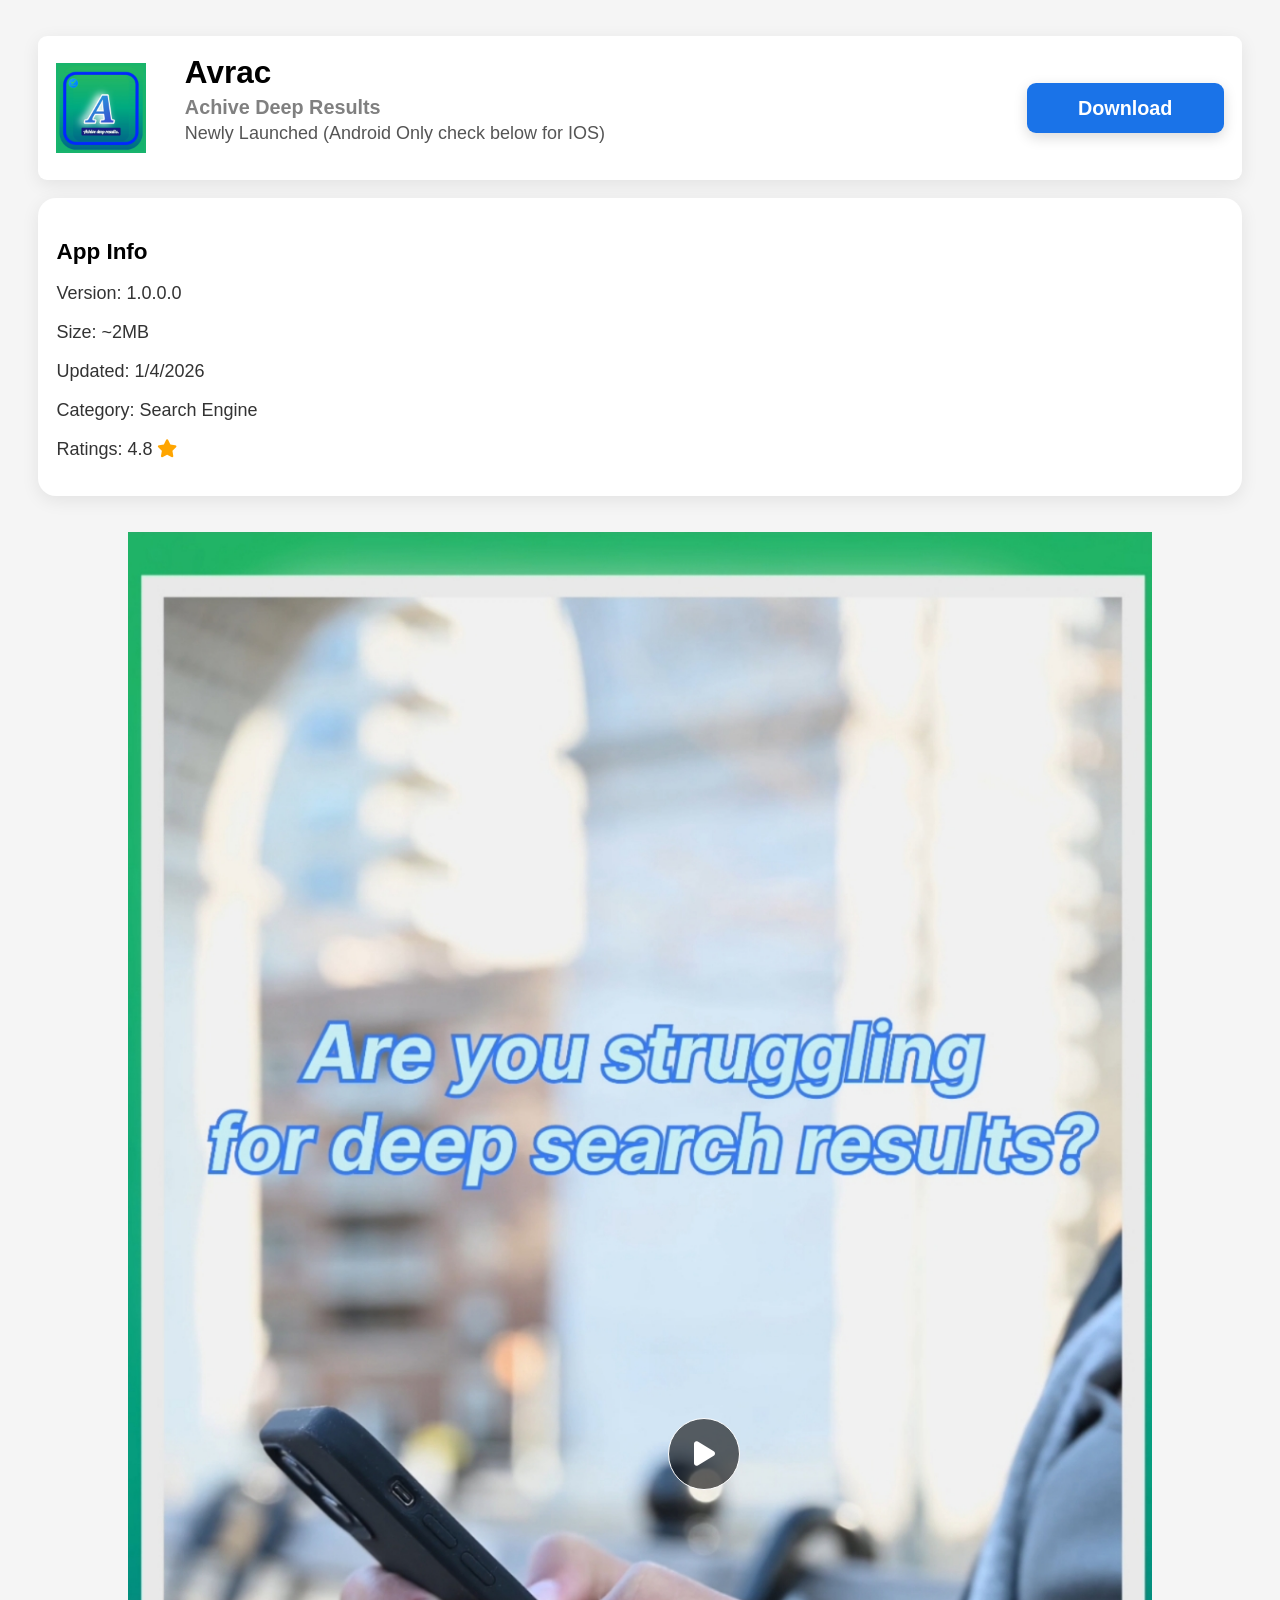
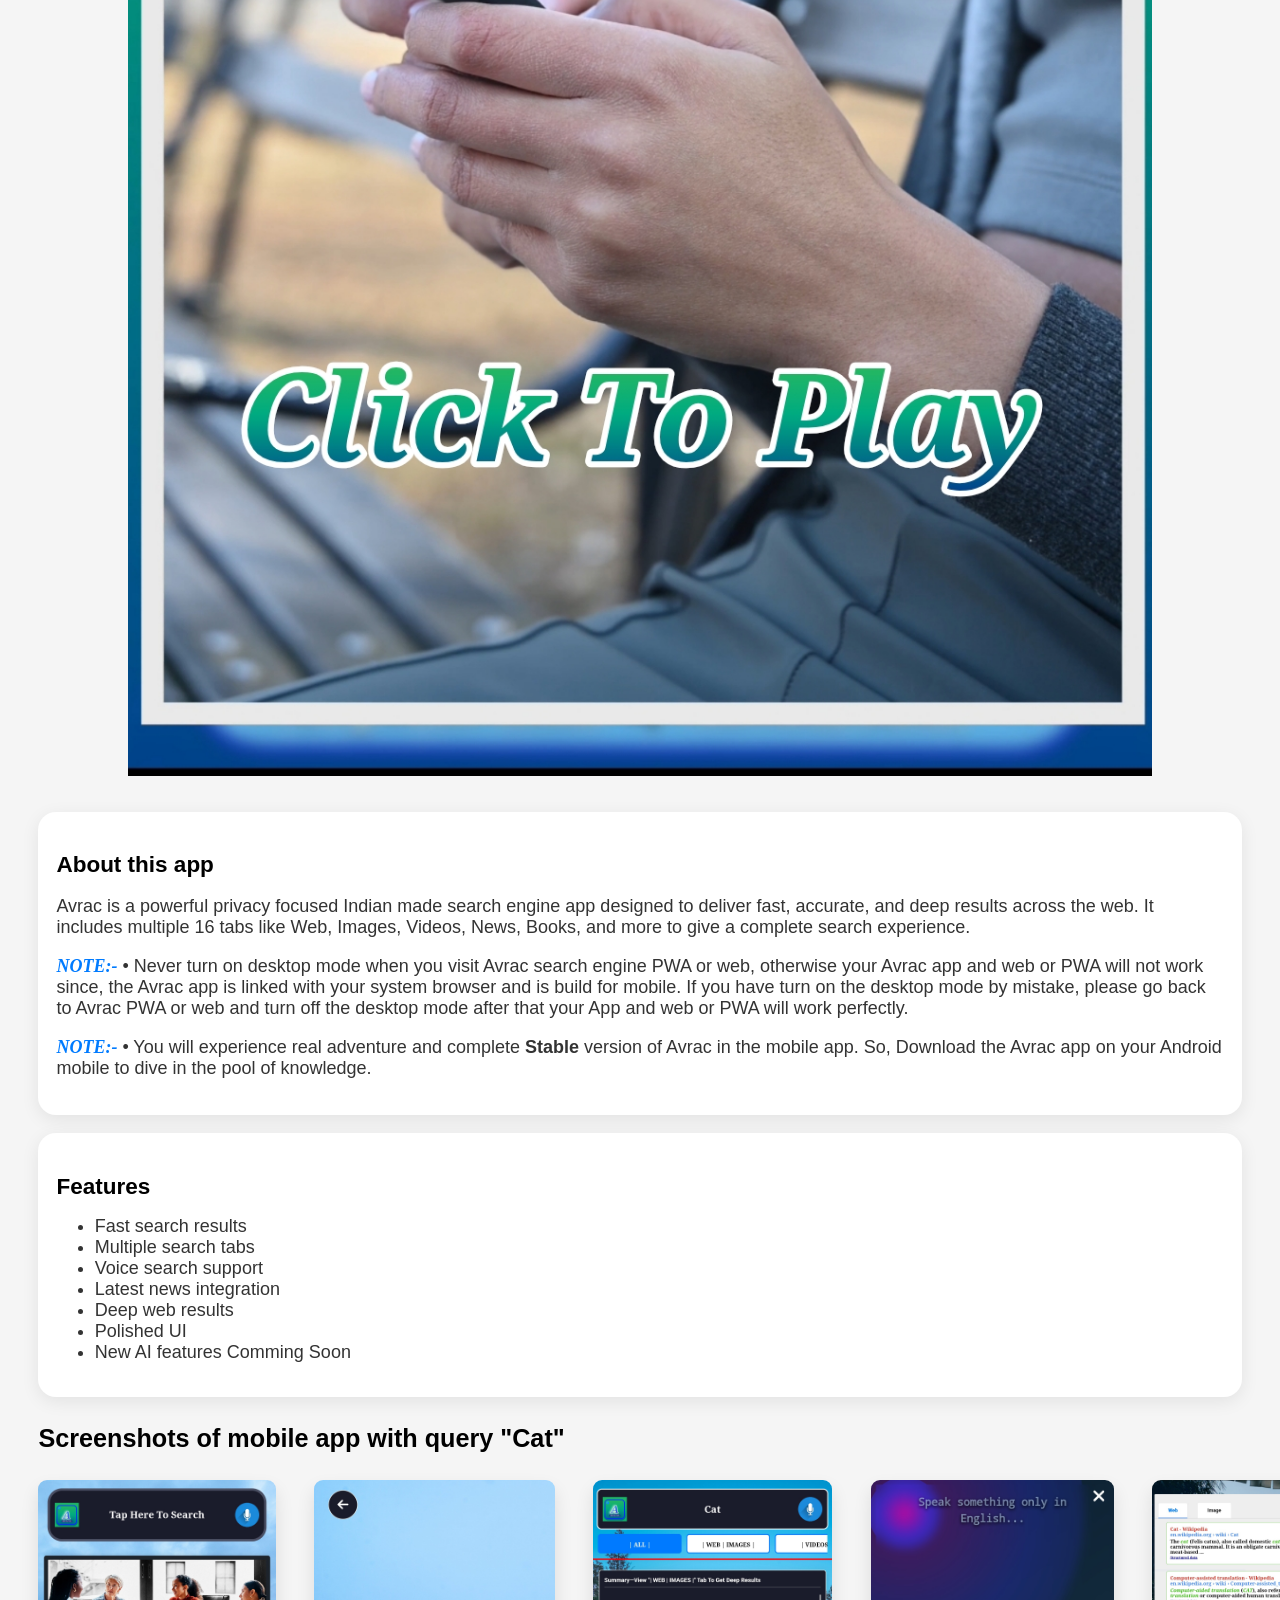
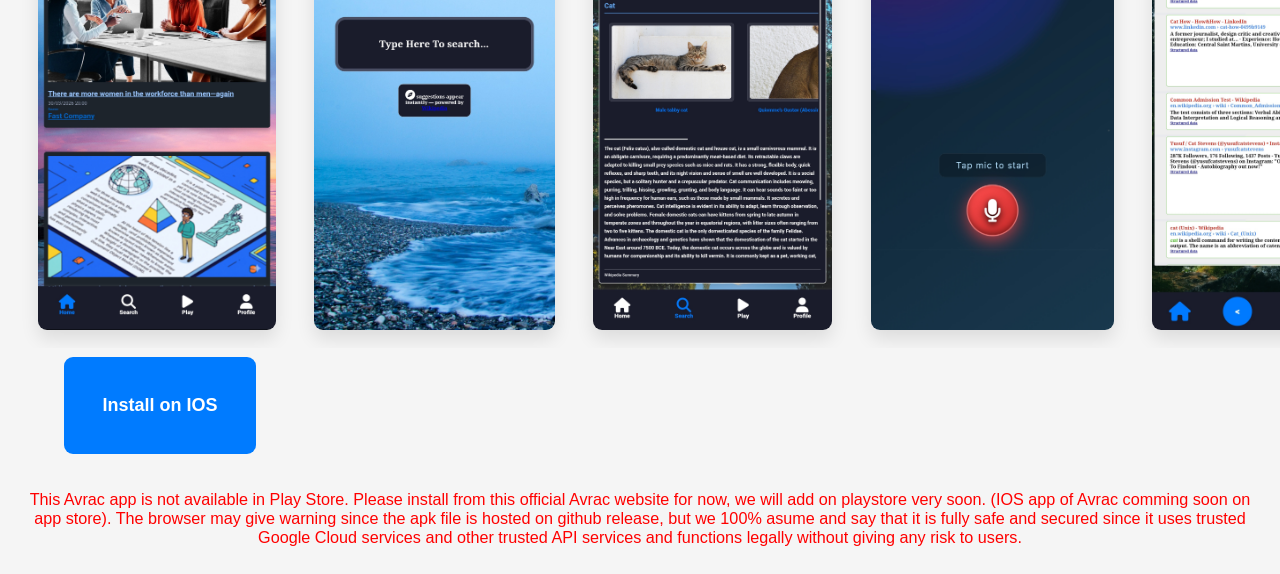
==== index.html @ 9b7741af "Update index.html" ====
<!DOCTYPE html>
<html>
<head>
  <meta http-equiv="CONTENT-TYPE" content="text/html; charset=UTF-8">
  <meta name="viewport" content="width=device-width, initial-scale=1.0">
  <title>Avrac/Download</title>
  <link rel="stylesheet" href="style.css"/>
  <link rel="stylesheet" href="https://cdnjs.cloudflare.com/ajax/libs/font-awesome/6.7.2/css/all.min.css">
</head>
<body>
  <div class="tops">
    <img src="avrac.png">
    <div class="content">
      <h2>Avrac</h2>
      <h3>Achive Deep Results</h3>
      <p class="info">Newly Launched (Android Only check below for IOS)</p>
    </div>
    <button id="main" class="download" onclick="location.href='https://github.com/playerauth/APPS/releases/download/app/Avrac.apk'">
      Download
    </button>
    <button id="desktop" class="download" onclick="location.href='qr.html'">
      Download
    </button>
  </div>
  <div class="card">
    <h3>App Info</h3>
    <p>Version: 1.0.0.0</p>
    <p>Size: ~2MB</p>
    <p>Updated: 1/4/2026</p>
    <p>Category: Search Engine</p>
    <p>Ratings: 4.8 <i class="fa-solid fa-star" style="color: orange !important;"></i></p>
  </div>
  <div class="video-section">
     <div style="position:relative;width:100%;max-width:100%;overflow:hidden;">

  <!-- Video with thumbnail -->
  <video id="vid" poster="thumbnail.jpg" playsinline
  style="width:100%;height:auto;object-fit:cover;display:block;">
    <source src="ads.mp4" type="video/mp4">
  </video>

  <!-- Play Button -->
  <div id="playBtn"
  style="position:absolute;top:50%;left:50%;transform:translate(-50%,-50%);
  background:rgba(0,0,0,0.6);
  color:white;
  font-size:28px;
  width:70px;
  height:70px;
  border-radius:50%;
  display:flex;
  align-items:center;
  justify-content:center;
  cursor:pointer; border: 0.2vh solid white;">
    <i class="fa-solid fa-play"></i>
  </div>

</div>

<style>
  video::-webkit-media-controls {
    display: none !important;
  }
</style>

<script>
  const video = document.getElementById("vid");
  const btn = document.getElementById("playBtn");

  // Play on click
  btn.onclick = function () {
    video.currentTime = 0;   // always start from beginning
    video.muted = false;
    video.play();
    btn.style.display = "none";
  };

  // When video ends
  video.addEventListener("ended", function () {
    video.pause();
    video.currentTime = 0;     // reset to show thumbnail again
    btn.style.display = "flex"; // show play button again
  });
</script>
  </div>
  <div class="card">
    <h3>About this app</h3>
    <p>
      Avrac is a powerful privacy focused Indian made search engine app designed to deliver fast, accurate, and deep results across the web.
      It includes multiple 16 tabs like Web, Images, Videos, News, Books, and more to give a complete search experience.
    </p>
    <p><i>NOTE:-</i> • Never turn on desktop mode when you visit Avrac search engine PWA or web, otherwise your Avrac app and web or PWA will not work since, the Avrac app is linked with your system browser and is build for mobile. If you have turn on the desktop mode by mistake, please go back to Avrac PWA or web and turn off the desktop mode after that your App and web or PWA will work perfectly.</p>
   
    <p><i>NOTE:-</i> • You will experience real adventure and complete <b>Stable</b> version of Avrac in the mobile app. So, Download the Avrac app on your Android mobile to dive in the pool of knowledge.</p>
  </div>
  <div class="card">
    <h3>Features</h3>
    <ul>
      <li> Fast search results</li>
      <li>Multiple search tabs</li>
      <li> Voice search support</li>
      <li>Latest news integration</li>
      <li> Deep web results</li>
       <li>Polished UI</li>
      <li>New AI features Comming Soon</li>
    </ul>
  </div>
  <h3 class="section-title">Screenshots of mobile app with query "Cat"</h3>
  <div class="img-row">
    <img src="home-page.jpg" alt="UI">
    <img src="search-page.jpg" alt="UI">
    <img src="results-page-all.jpg" alt="UI">
    <img src="mic-page.jpg" alt="UI">
    <img src="web.jpg" alt="UI">
    <img src="profile.jpg" alt="UI">
    <img src="image.jpg" alt="UI">
    <img src="video.jpg" alt="UI">
    <img src="news.jpg" alt="UI">
    <img src="random.jpg" alt="UI">
    <img src="translate.jpg" alt="UI">
    <img src="articles.jpg" alt="UI">
    <img src="books.jpg" alt="UI">
    <img src="social.jpg" alt="UI">
    <img src="talk.jpg" alt="UI">
    <img src="play.jpg" alt="UI">
  </div>
  <div class="second-section">
    <button onclick="location.href='ios-pwa.html'">Install on IOS</button>
      </div>
  <div class="footer">
    <p>This Avrac app is not available in Play Store. Please install from this official Avrac website for now, we will add on playstore very soon. (IOS app of Avrac comming soon on app store). The
      browser may give warning since the apk file is hosted on github release, but we 100% asume and say that it is fully safe and secured since it uses trusted Google Cloud services and other trusted API services and functions legally without giving any risk to users.
    </p>
  </div>
<script src="script.js"></script>
</body>
</html>
---- style.css ----
body {
  margin: 0;
  padding: 0;
  width: 100vw;
  background: #f5f5f5;
  font-family: Arial, sans-serif;
  overflow-x: hidden;
  color: #000;
}
.tops {
  display: flex;
  align-items: center;
  gap: 3vw;
  margin: 4vh 3vw 2vh 3vw;
  padding: 2vh;
  background: white;
  border-radius: 1vh;
  box-shadow: 0 0.5vh 2vh rgba(0,0,0,0.08);
}
.tops img {
  height: 10vh;
}
.content h2 {
  margin: 0;
  font-size: 3.5vh;
}
.content h3 {
  margin: 0.5vh 0 0 0;
  font-size: 2.2vh;
  color: gray;
}
.info {
  font-size: 2vh;
  color: #555;
  margin-top: 0.5vh;
}
.download {
  margin-left: auto;
  padding: 1.5vh 4vw;
  font-size: 2.2vh;
  background: #1a73e8;
  color: white;
  border: none;
  font-weight: bold;
  border-radius: 1vh;
  box-shadow: 0 0.5vh 1.5vh rgba(0,0,0,0.15);
}
.download:focus {
  background: blue;
}
.card {
  background: white;
  margin: 2vh 3vw;
  padding: 2vh;
  border-radius: 2vh;
  box-shadow: 0 0.5vh 2vh rgba(0,0,0,0.08);
}
.card h3 {
  margin-bottom: 1vh;
  font-size: 2.5vh;
}
.card p, .card li {
  font-size: 2vh;
  color: #333;
  font-weight: 500;
}
.card ul {
  padding-left: 3vw;
}
.section-title {
  margin: 3vh 3vw 1vh 3vw;
  font-size: 2.8vh;
}
p i {
  font-family: serif;
  font-weight: 900;
  color: #007bff;
}
.img-row {
  display: flex;
  gap: 3vw;
  padding: 2vh 3vw;
  overflow-x: auto;
  scroll-snap-type: x mandatory;
}
.img-row img {
  height: 50vh;
  border-radius: 1vh;
  box-shadow: 0 1vh 2vh rgba(0,0,0,0.1);
  flex-shrink: 0;
  scroll-snap-align: center;
}
.img-row::-webkit-scrollbar {
  display: none;
}
.footer {
  margin: 3vh;
  text-align: center;
  font-size: 1.8vh;
  color: red;
  font-weight: 500;
}
.second-section {
  display: flex;
  height: auto;
  overflow-x: auto;
  width: 100vw;
}
.second-section button {
  padding: 3vw;
  font-size: 2vh;
  margin-top: 1vh;
  margin-left: 5vw;
  margin-right: 5vw;
  font-weight: 900;
  margin-bottom: 1vh;
  color: white;
  background: #007bff;
  border: none;
  border-radius: 1vh;
}
button:focus {
  background: blue;
}
.video-section {
  width: auto;
  height: auto;
  margin-top: 1vh;
  text-align: center;
  margin-left: 10vw;;
}
.video-section video {
  height: auto !important;
  margin-top: 2vh;
  width: 80vw !important;
  margin-bottom: 2vh;
  height: auto;
}
@media (prefers-color-scheme: dark) {
  body {
    background: #121212;
    color: #e0e0e0;
  }
  .tops {
    background: #1e1e1e;
    box-shadow: 0 0.5vh 2vh rgba(0,0,0,0.5);
  }
  .content h3 {
    color: #aaa;
  }
  .info {
    color: #ccc;
  }
  .dn {
    background: #3b82f6;
    color: white;
    box-shadow: 0 0.5vh 2vh rgba(0,0,0,0.5);
  }
  .card {
    background: #1e1e1e;
    box-shadow: 0 0.5vh 2vh rgba(0,0,0,0.5);
  }
  .card p,
  .card li {
    color: #ddd;
  }
  .card h3 {
    color: #fff;
  }
  .section-title {
    color: #fff;
  }
  .img-row img {
    box-shadow: 0 1vh 2vh rgba(0,0,0,0.6);
  }
  .footer {
    color: #ff6b6b;
  }
}
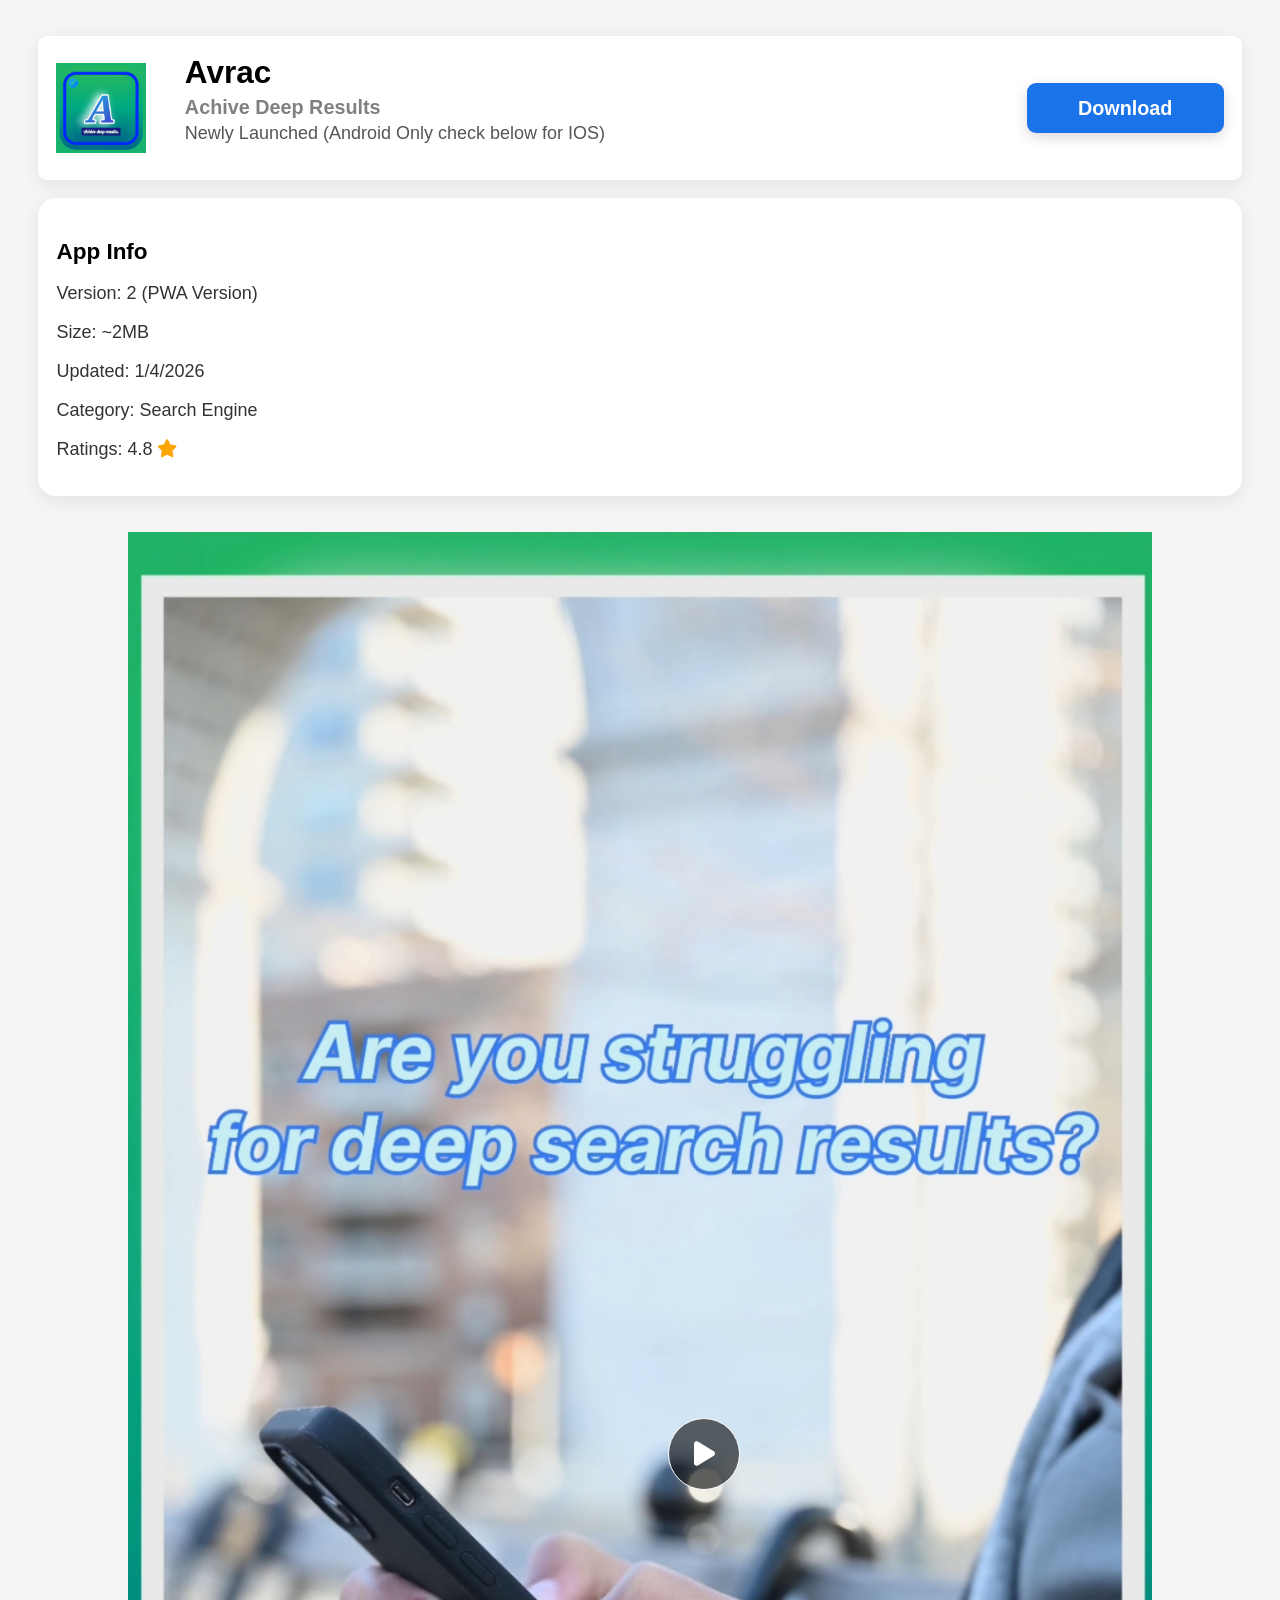
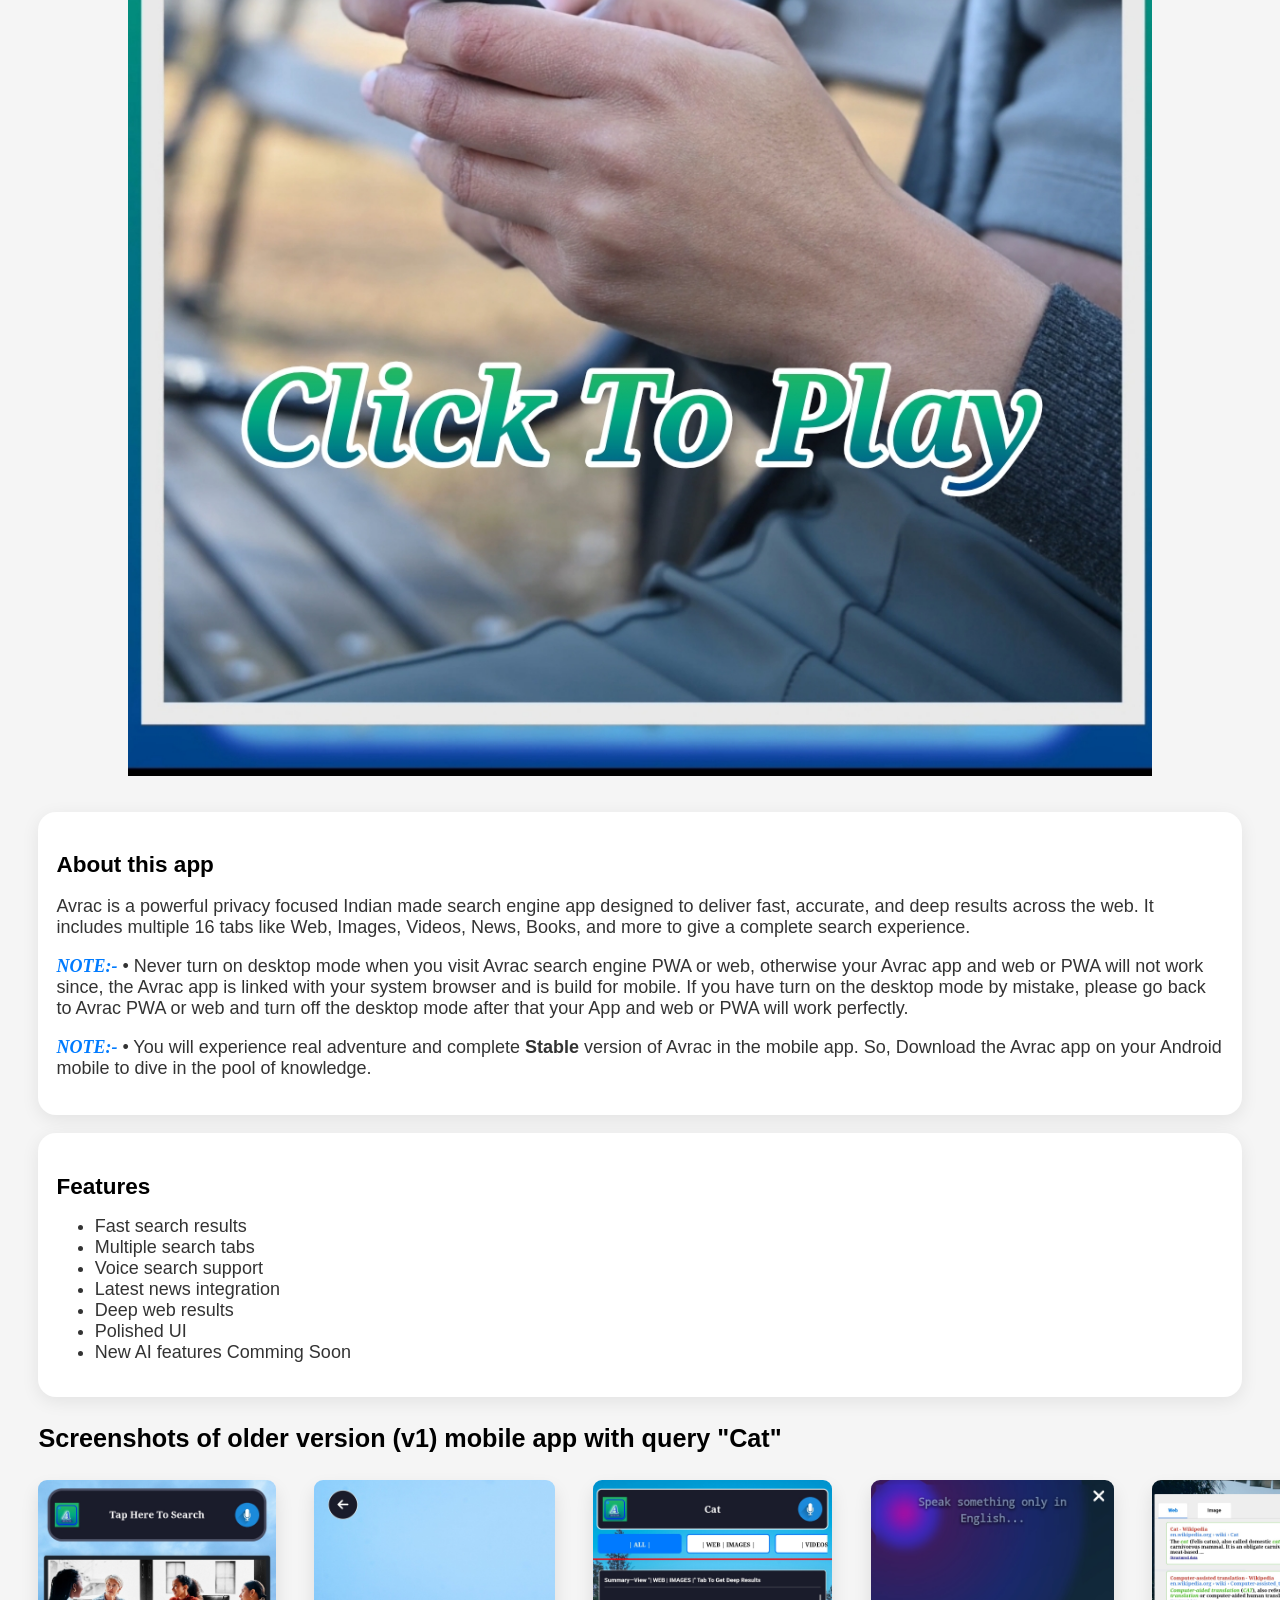
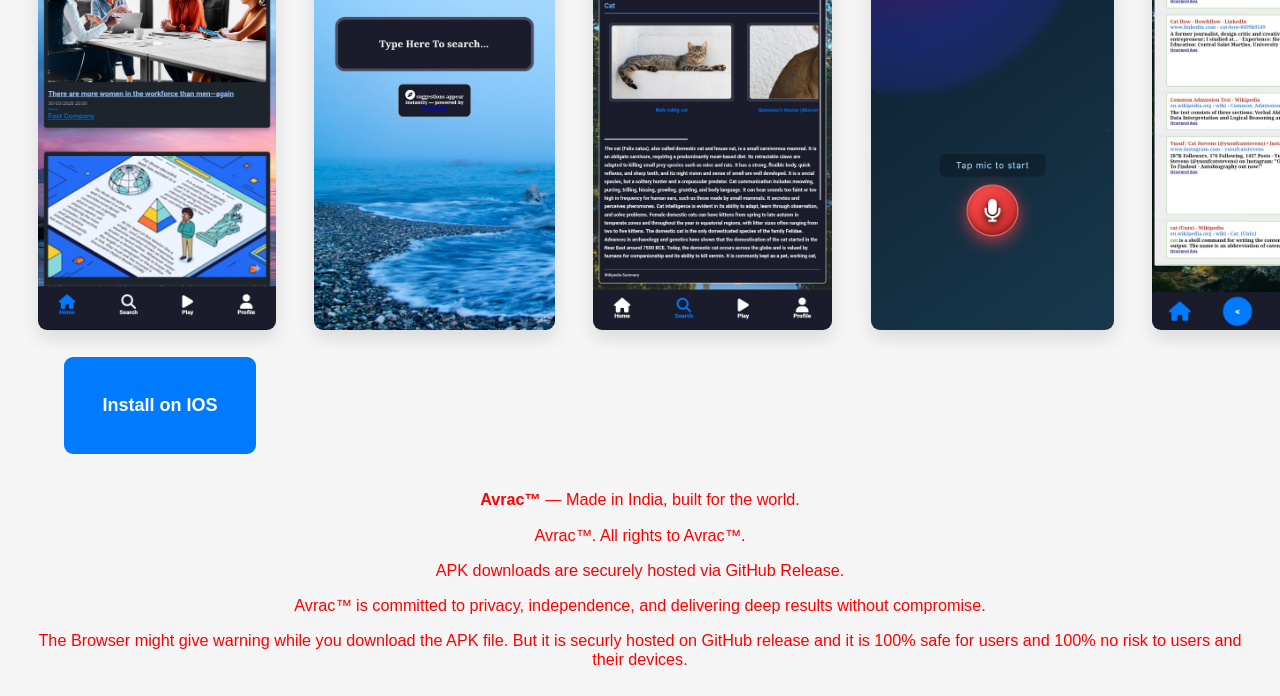
==== commit 44917893: "Update index.html" ====
--- a/index.html
+++ b/index.html
@@ -3,7 +3,7 @@
 <head>
   <meta http-equiv="CONTENT-TYPE" content="text/html; charset=UTF-8">
   <meta name="viewport" content="width=device-width, initial-scale=1.0">
-  <title>Avrac/Download</title>
+  <title>Avrac/download</title>
   <link rel="stylesheet" href="style.css"/>
   <link rel="stylesheet" href="https://cdnjs.cloudflare.com/ajax/libs/font-awesome/6.7.2/css/all.min.css">
 </head>
@@ -24,7 +24,7 @@
   </div>
   <div class="card">
     <h3>App Info</h3>
-    <p>Version: 1.0.0.0</p>
+    <p>Version: 2 (PWA Version)</p>
     <p>Size: ~2MB</p>
     <p>Updated: 1/4/2026</p>
     <p>Category: Search Engine</p>
@@ -62,14 +62,12 @@
     display: none !important;
   }
 </style>
-
 <script>
   const video = document.getElementById("vid");
   const btn = document.getElementById("playBtn");
 
   // Play on click
   btn.onclick = function () {
-    video.currentTime = 0;   // always start from beginning
     video.muted = false;
     video.play();
     btn.style.display = "none";
@@ -78,7 +76,9 @@
   // When video ends
   video.addEventListener("ended", function () {
     video.pause();
-    video.currentTime = 0;     // reset to show thumbnail again
+
+    video.load(); // 🔥 THIS forces poster (thumbnail) to show again
+
     btn.style.display = "flex"; // show play button again
   });
 </script>
@@ -105,7 +105,7 @@
       <li>New AI features Comming Soon</li>
     </ul>
   </div>
-  <h3 class="section-title">Screenshots of mobile app with query "Cat"</h3>
+  <h3 class="section-title">Screenshots of older version (v1) mobile app with query "Cat"</h3>
   <div class="img-row">
     <img src="home-page.jpg" alt="UI">
     <img src="search-page.jpg" alt="UI">
@@ -127,10 +127,14 @@
   <div class="second-section">
     <button onclick="location.href='ios-pwa.html'">Install on IOS</button>
       </div>
-  <div class="footer">
-    <p>This Avrac app is not available in Play Store. Please install from this official Avrac website for now, we will add on playstore very soon. (IOS app of Avrac comming soon on app store). The
-      browser may give warning since the apk file is hosted on github release, but we 100% asume and say that it is fully safe and secured since it uses trusted Google Cloud services and other trusted API services and functions legally without giving any risk to users.
+  <footer class="footer">
+    <p><strong>Avrac™</strong> — Made in India, built for the world.</p>
+  <p>Avrac™. All rights to Avrac™.</p>
+   <p>APK downloads are securely hosted via GitHub Release.</p>
+  <p>Avrac™ is committed to privacy, independence, and delivering deep results without compromise.</p>
+    <p>The Browser might give warning while you download the APK file. But it is securly hosted on GitHub release and it is 100% safe for users and 100% no risk to users and their devices.
     </p>
+</footer>
   </div>
 <script src="script.js"></script>
 </body>
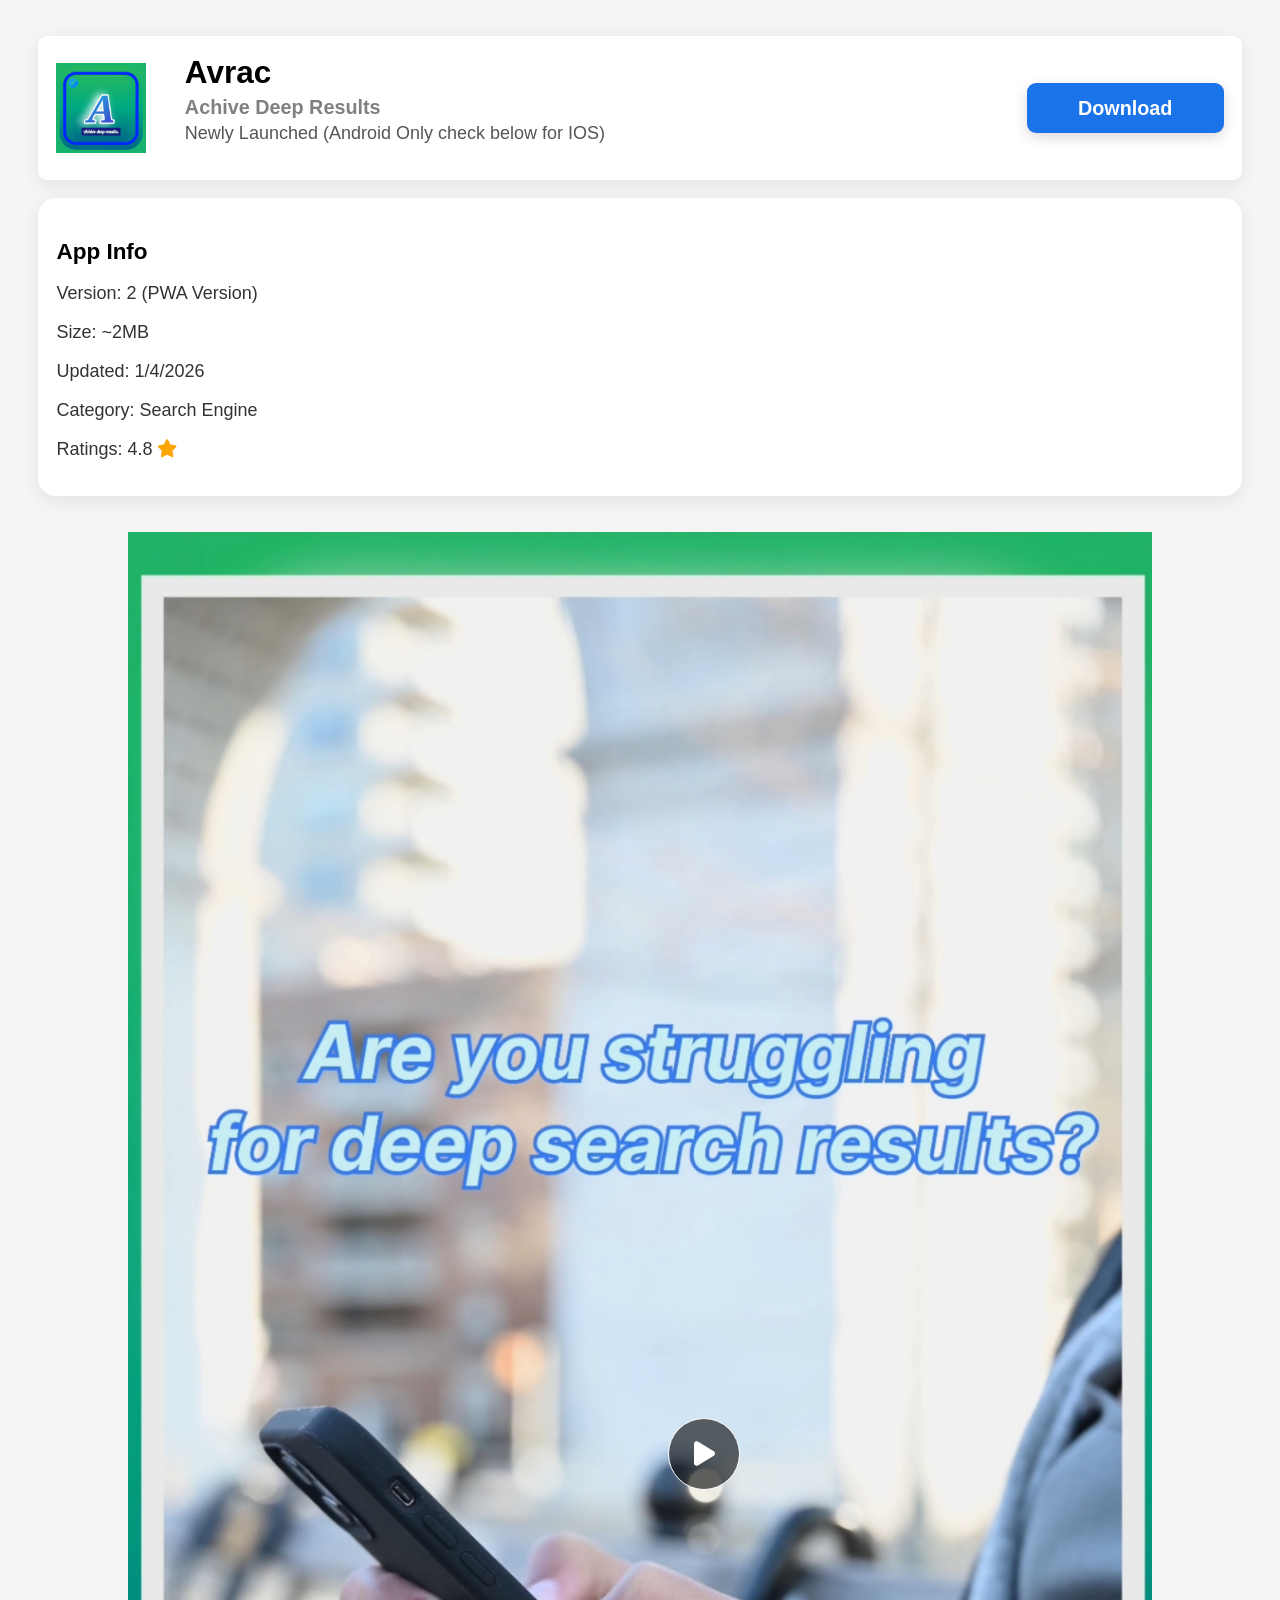
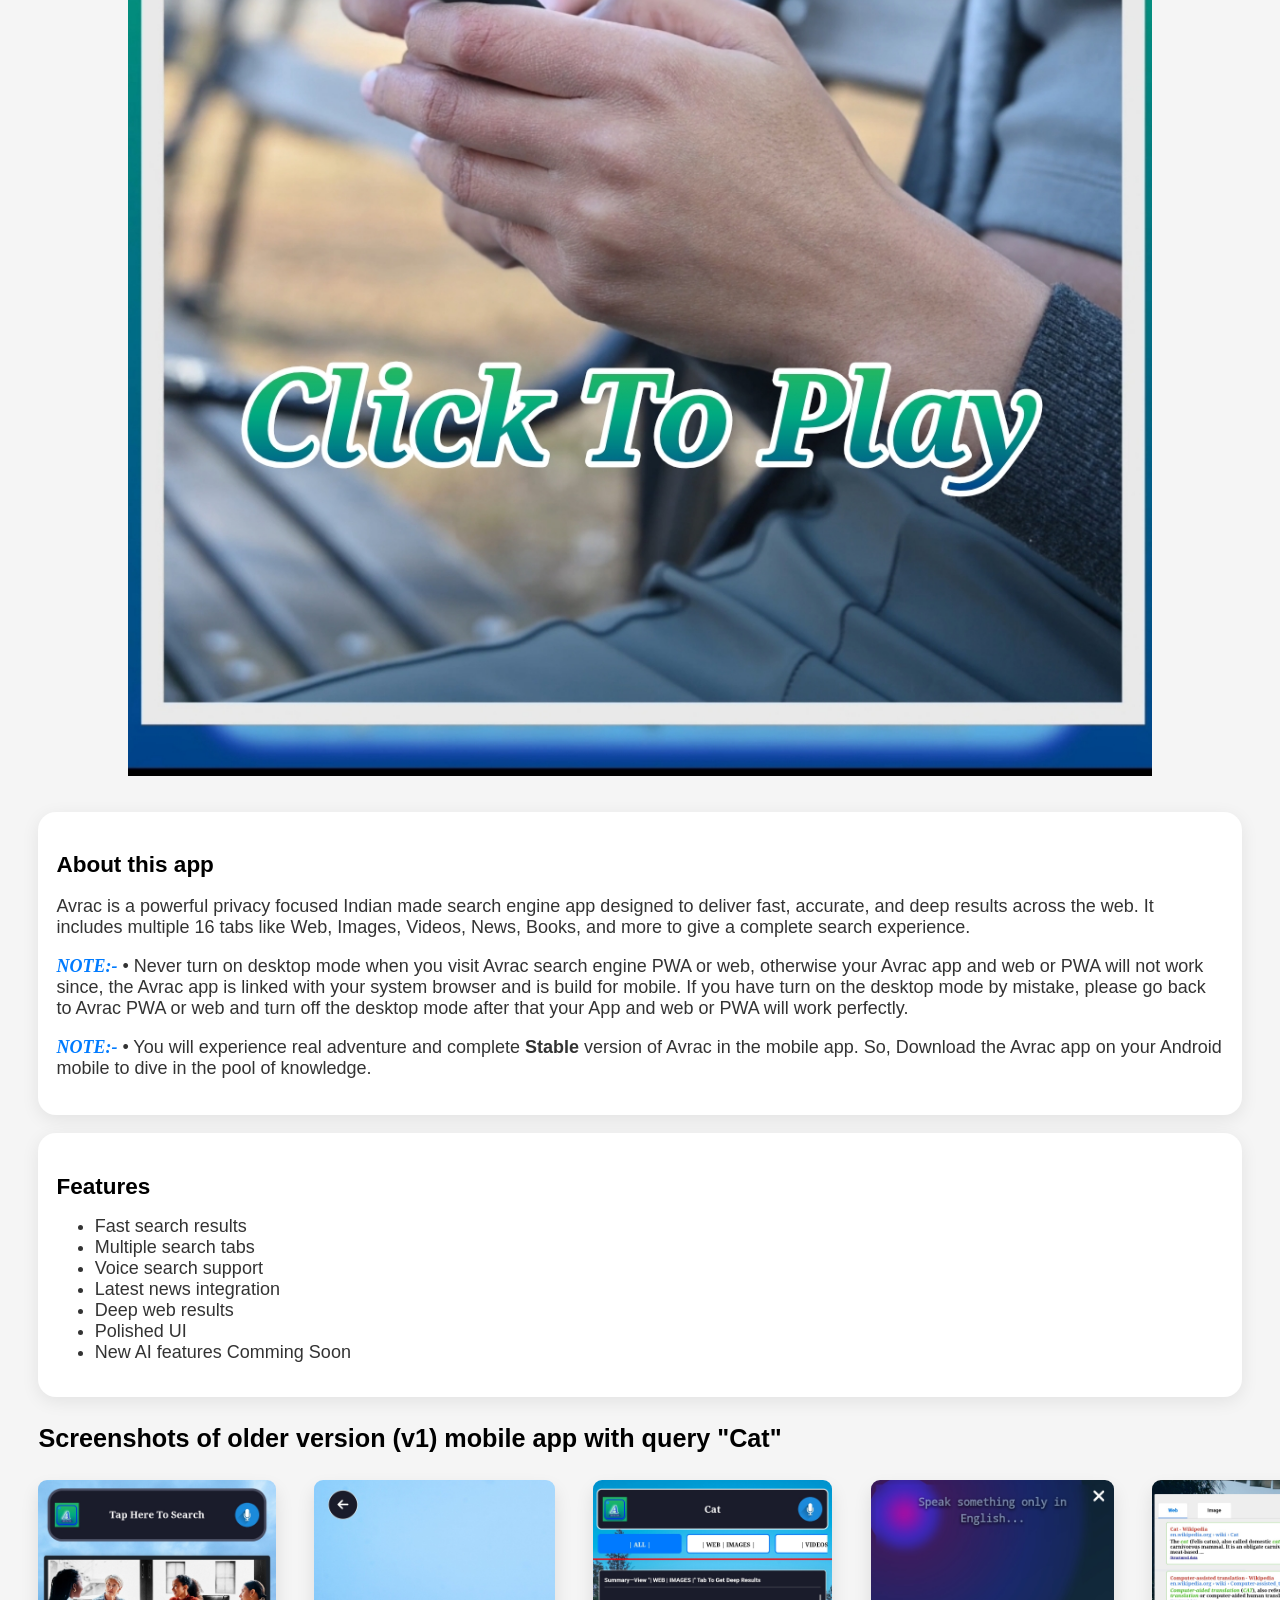
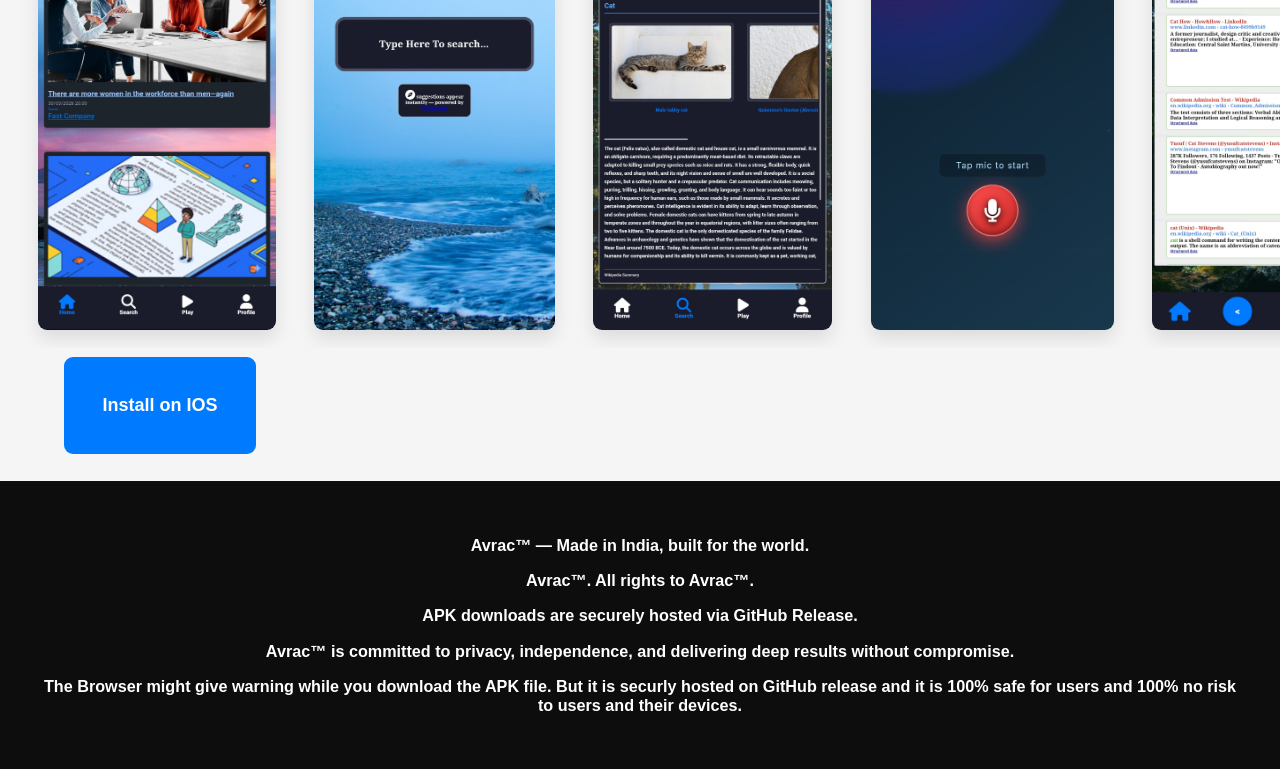
==== commit 1edddcc7: "Update index.html" ====
--- a/index.html
+++ b/index.html
@@ -3,7 +3,7 @@
 <head>
   <meta http-equiv="CONTENT-TYPE" content="text/html; charset=UTF-8">
   <meta name="viewport" content="width=device-width, initial-scale=1.0">
-  <title>Avrac/download</title>
+  <title>Avrac/store</title>
   <link rel="stylesheet" href="style.css"/>
   <link rel="stylesheet" href="https://cdnjs.cloudflare.com/ajax/libs/font-awesome/6.7.2/css/all.min.css">
 </head>
--- a/style.css
+++ b/style.css
@@ -94,11 +94,14 @@
   display: none;
 }
 .footer {
-  margin: 3vh;
   text-align: center;
   font-size: 1.8vh;
   color: red;
-  font-weight: 500;
+  color: white;
+  padding: 3vw;
+  background: #0d0d0d;
+  font-weight: bold;
+  margin-top: 2vh;
 }
 .second-section {
   display: flex;
@@ -174,6 +177,7 @@
     box-shadow: 0 1vh 2vh rgba(0,0,0,0.6);
   }
   .footer {
-    color: #ff6b6b;
+    color: black;
+    background: white;
   }
 }
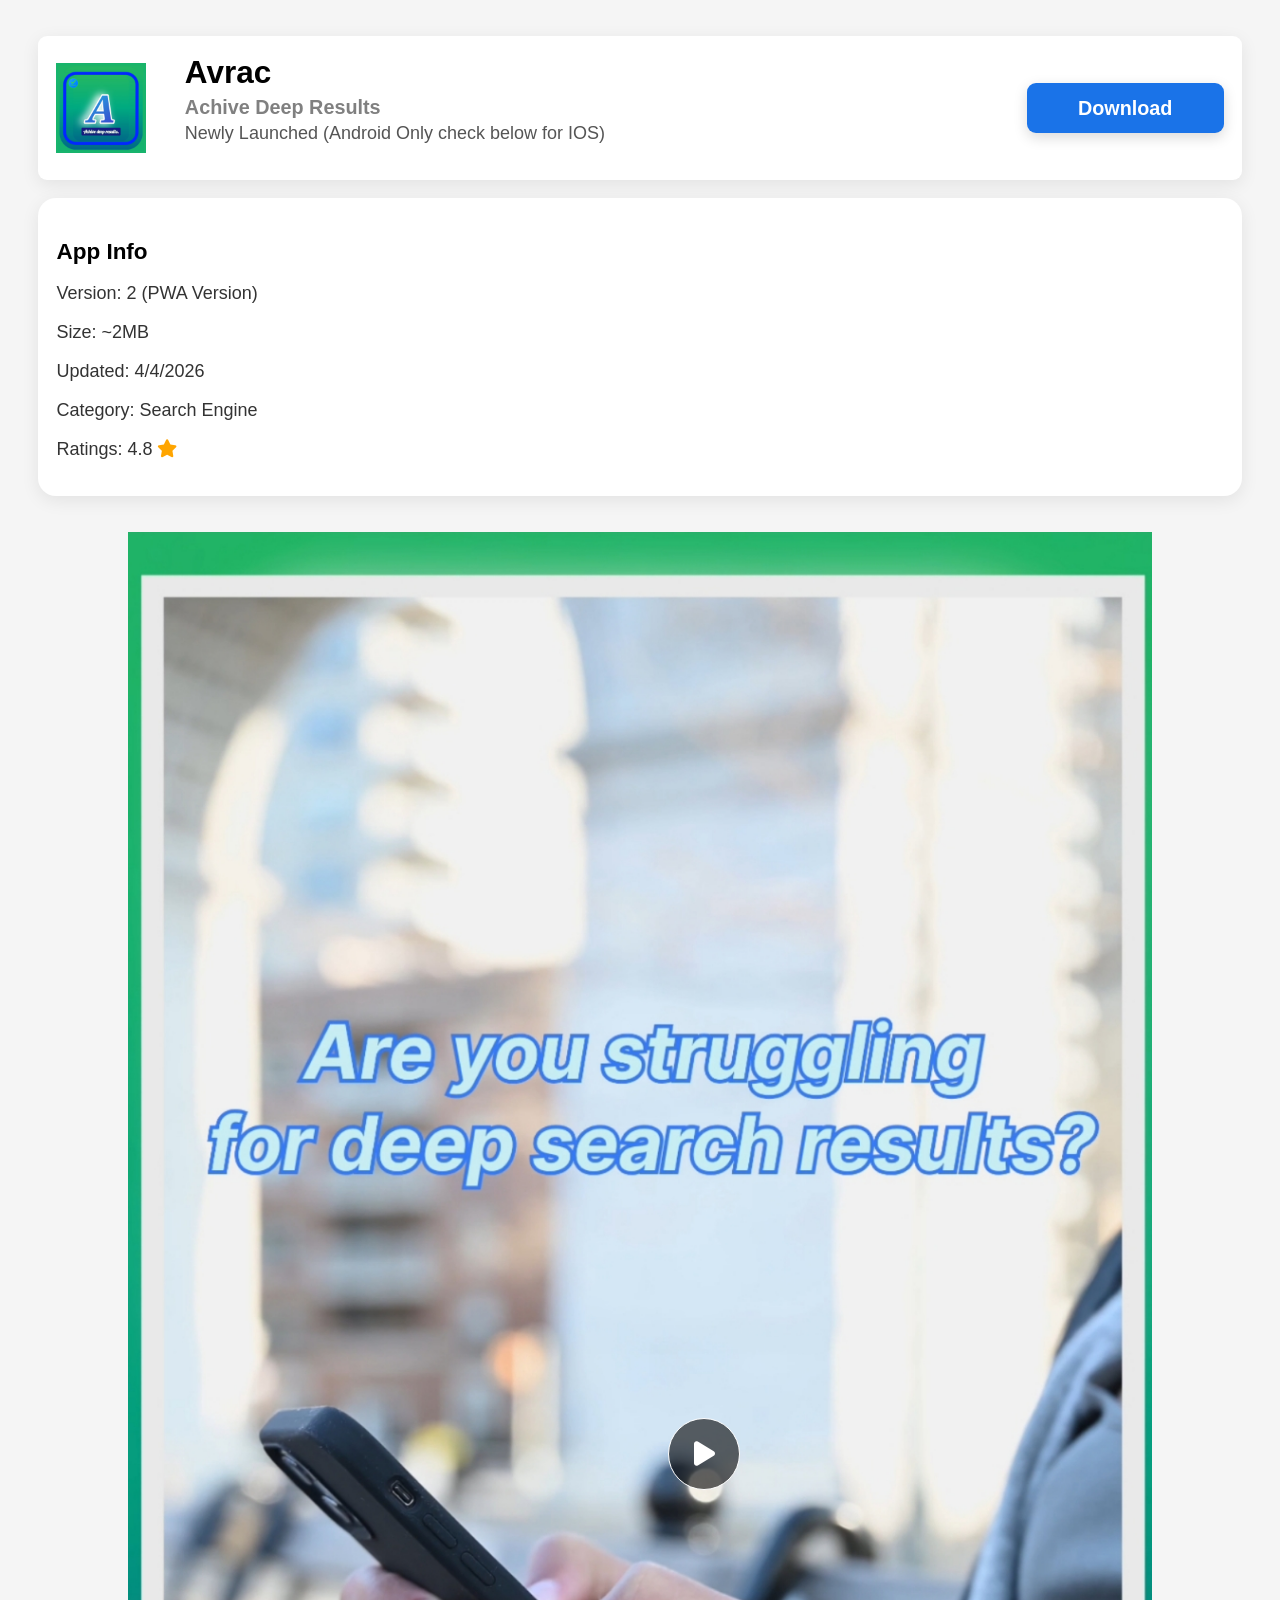
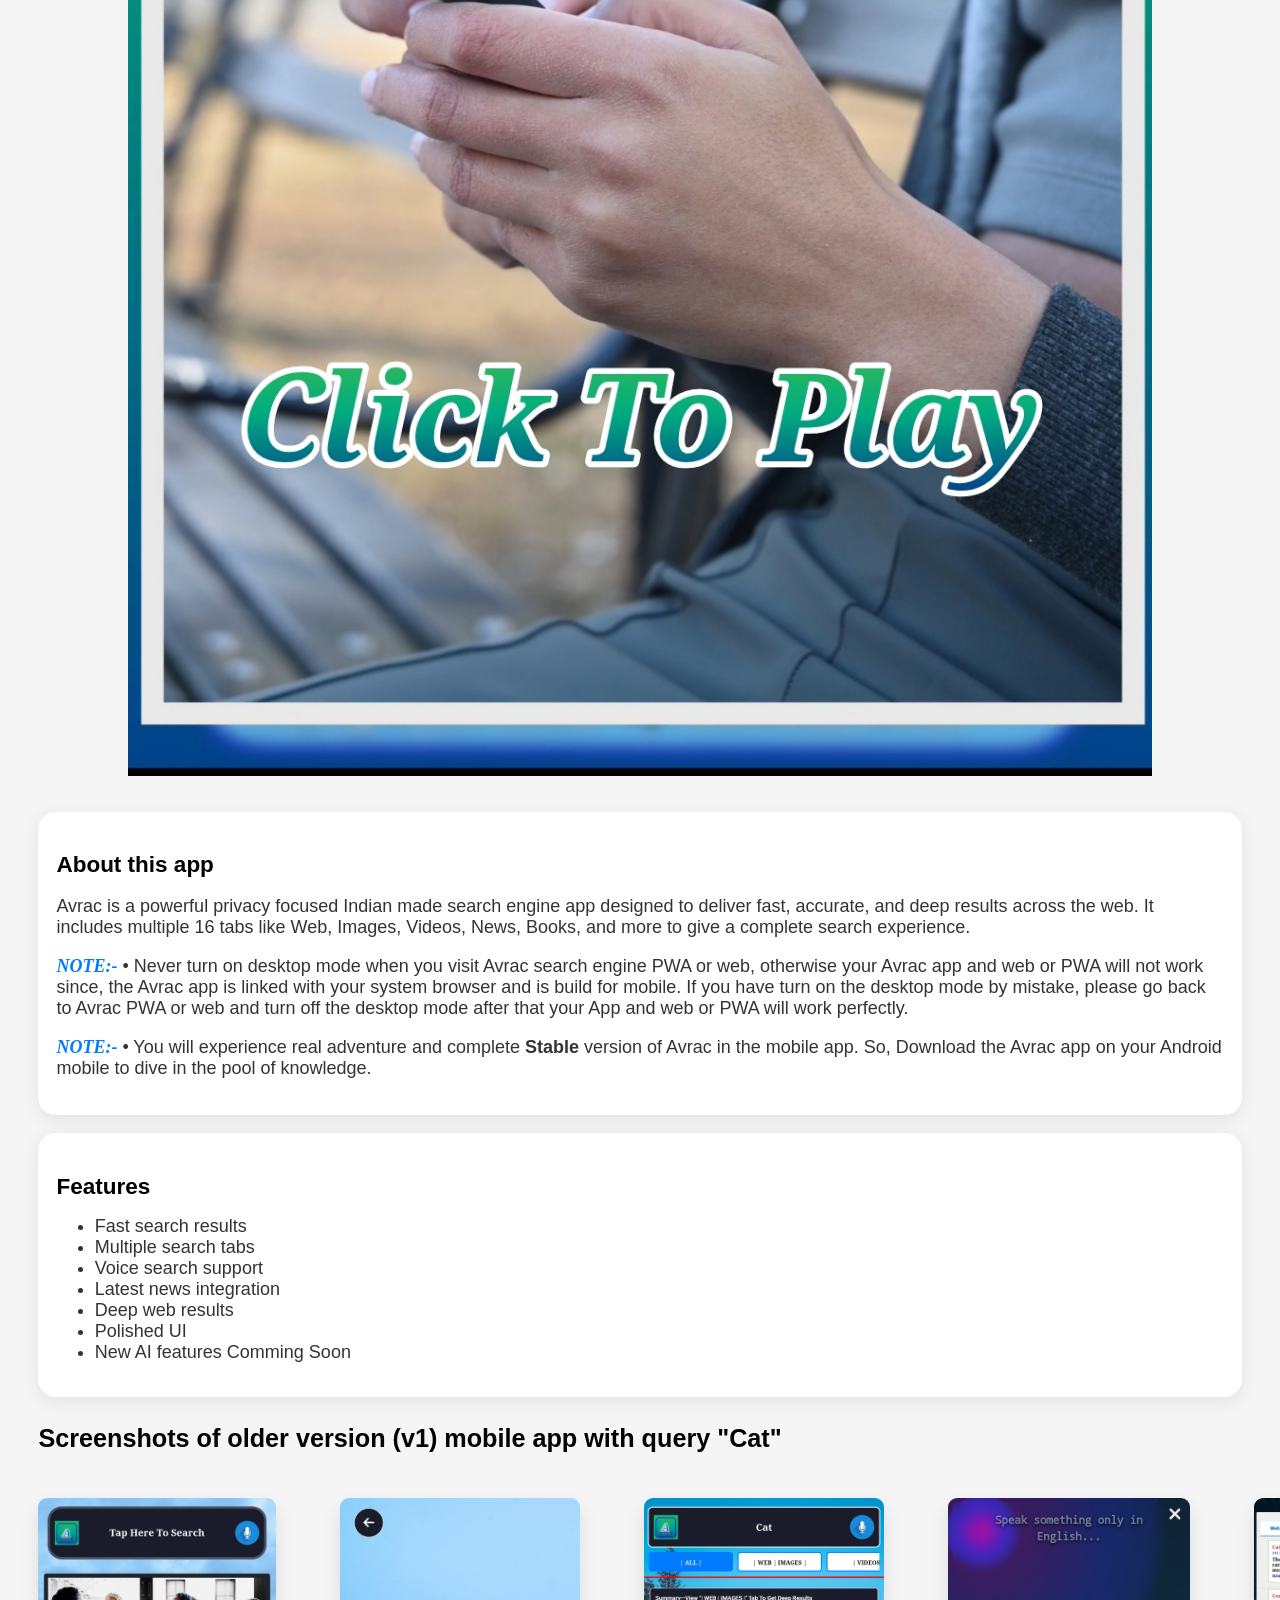
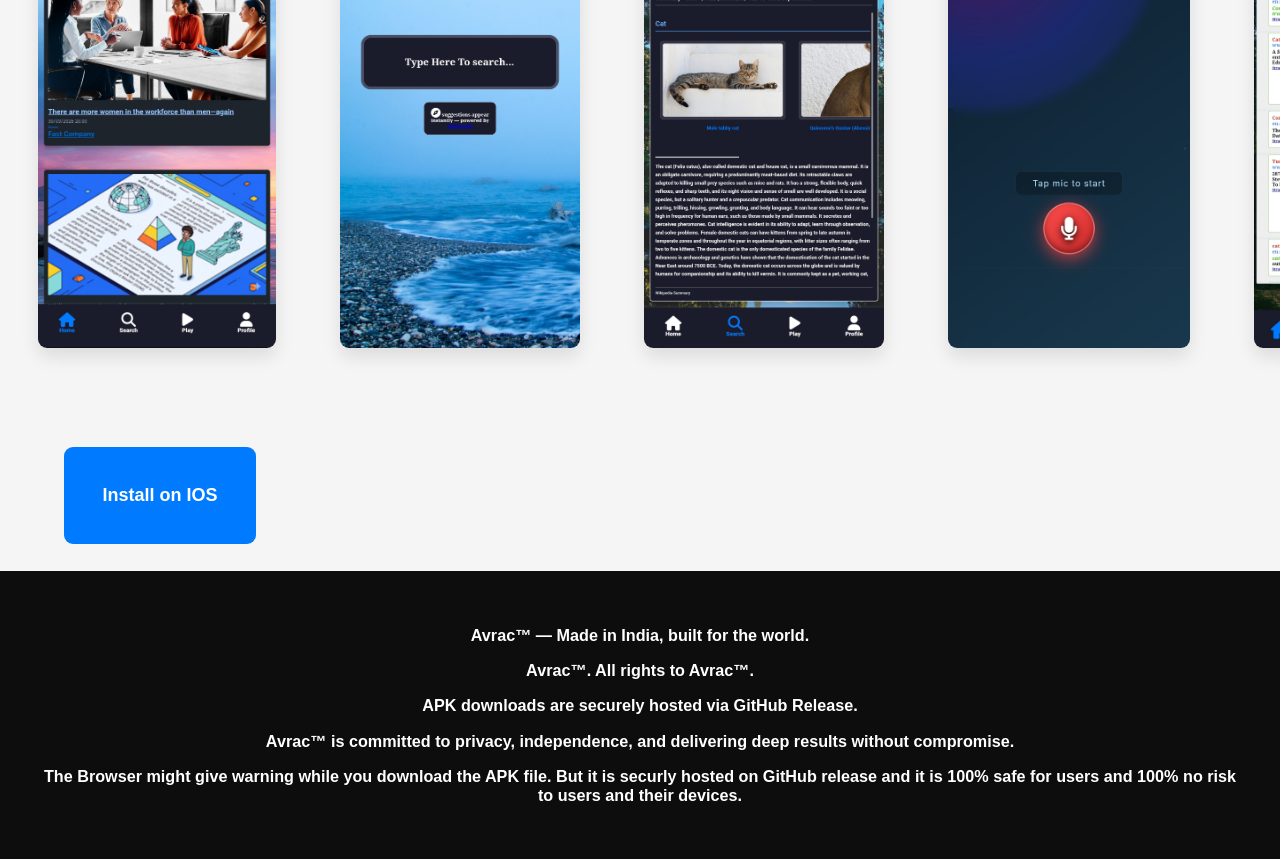
==== commit 7dd2456d: "Update index.html" ====
--- a/index.html
+++ b/index.html
@@ -26,7 +26,7 @@
     <h3>App Info</h3>
     <p>Version: 2 (PWA Version)</p>
     <p>Size: ~2MB</p>
-    <p>Updated: 1/4/2026</p>
+    <p>Updated: 4/4/2026</p>
     <p>Category: Search Engine</p>
     <p>Ratings: 4.8 <i class="fa-solid fa-star" style="color: orange !important;"></i></p>
   </div>
@@ -125,7 +125,7 @@
     <img src="play.jpg" alt="UI">
   </div>
   <div class="second-section">
-    <button onclick="location.href='ios-pwa.html'">Install on IOS</button>
+    <button onclick="alert('Comming Soon!')">Install on IOS</button>
       </div>
   <footer class="footer">
     <p><strong>Avrac™</strong> — Made in India, built for the world.</p>
--- a/style.css
+++ b/style.css
@@ -78,17 +78,23 @@
 }
 .img-row {
   display: flex;
-  gap: 3vw;
+  gap: 5vw;
   padding: 2vh 3vw;
   overflow-x: auto;
+  height: 60vh;
   scroll-snap-type: x mandatory;
 }
 .img-row img {
   height: 50vh;
   border-radius: 1vh;
+  margin-top: 2vh;
   box-shadow: 0 1vh 2vh rgba(0,0,0,0.1);
   flex-shrink: 0;
   scroll-snap-align: center;
+}
+.img-row img:hover {
+  transition: transform 0.6s ease;
+  transform: scale(1.1,1.1);
 }
 .img-row::-webkit-scrollbar {
   display: none;
